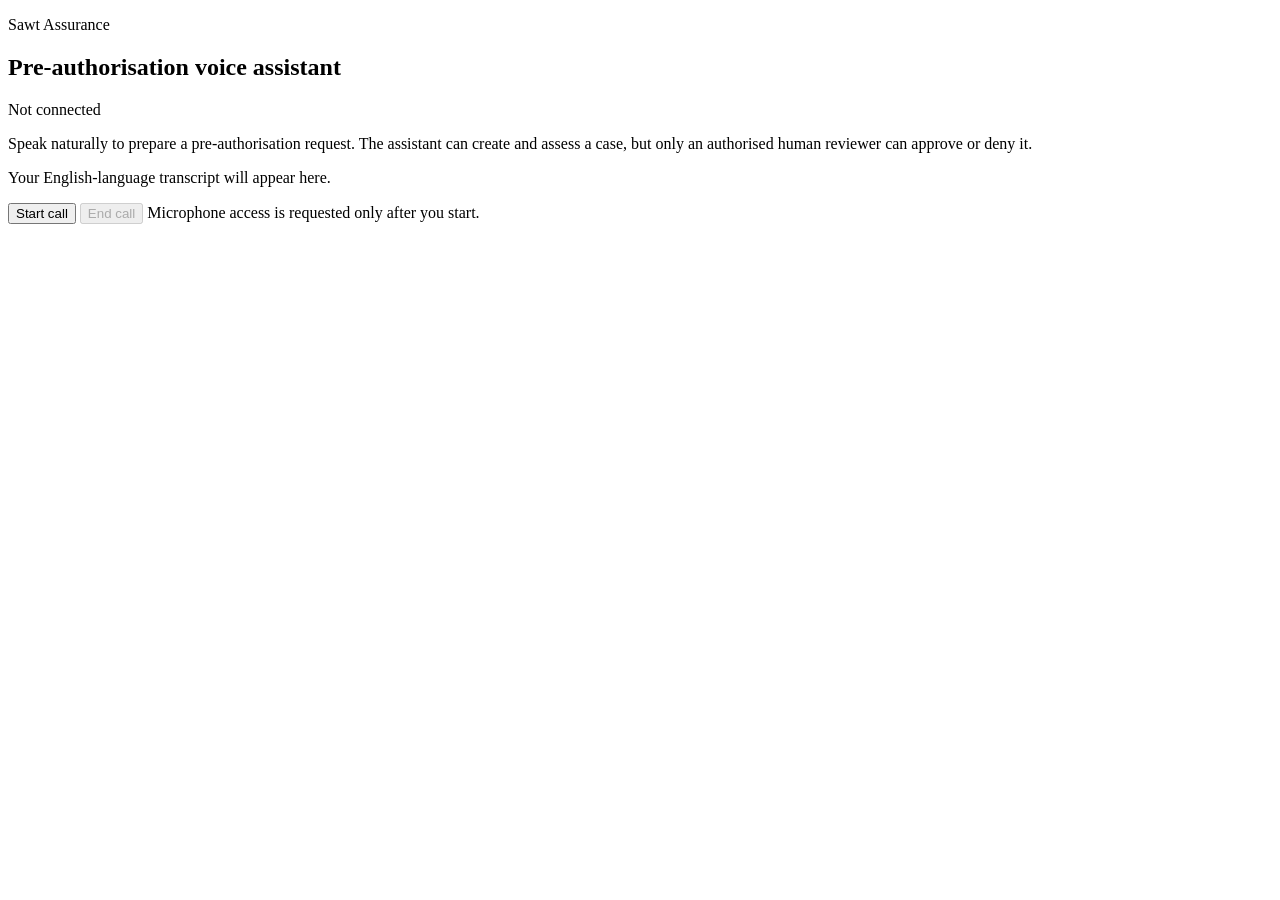
==== src/preauth/hosted_web/index.html @ 34b0d795 "feat: bridge AssemblyAI realtime voice sessions" ====
<!doctype html>
<html lang="en">
<head>
  <meta charset="utf-8">
  <meta name="viewport" content="width=device-width, initial-scale=1">
  <title>Sawt Assurance — pre-authorisation line</title>
  <link rel="stylesheet" href="/voice/assets/styles.css">
</head>
<body>
  <main>
    <section class="card">
      <div class="heading">
        <div>
          <p class="eyebrow">Sawt Assurance</p>
          <h1>Pre-authorisation voice assistant</h1>
        </div>
        <span id="connection" class="badge">Not connected</span>
      </div>
      <p class="intro">
        Speak naturally to prepare a pre-authorisation request. The assistant can create and assess a case,
        but only an authorised human reviewer can approve or deny it.
      </p>
      <div id="transcript" class="transcript" aria-live="polite" aria-label="Call transcript">
        <p class="empty">Your English-language transcript will appear here.</p>
      </div>
      <div class="actions">
        <button id="start" type="button">Start call</button>
        <button id="end" type="button" class="secondary" disabled>End call</button>
        <span id="status" role="status">Microphone access is requested only after you start.</span>
      </div>
    </section>
  </main>
  <script src="/voice/assets/app.js"></script>
</body>
</html>
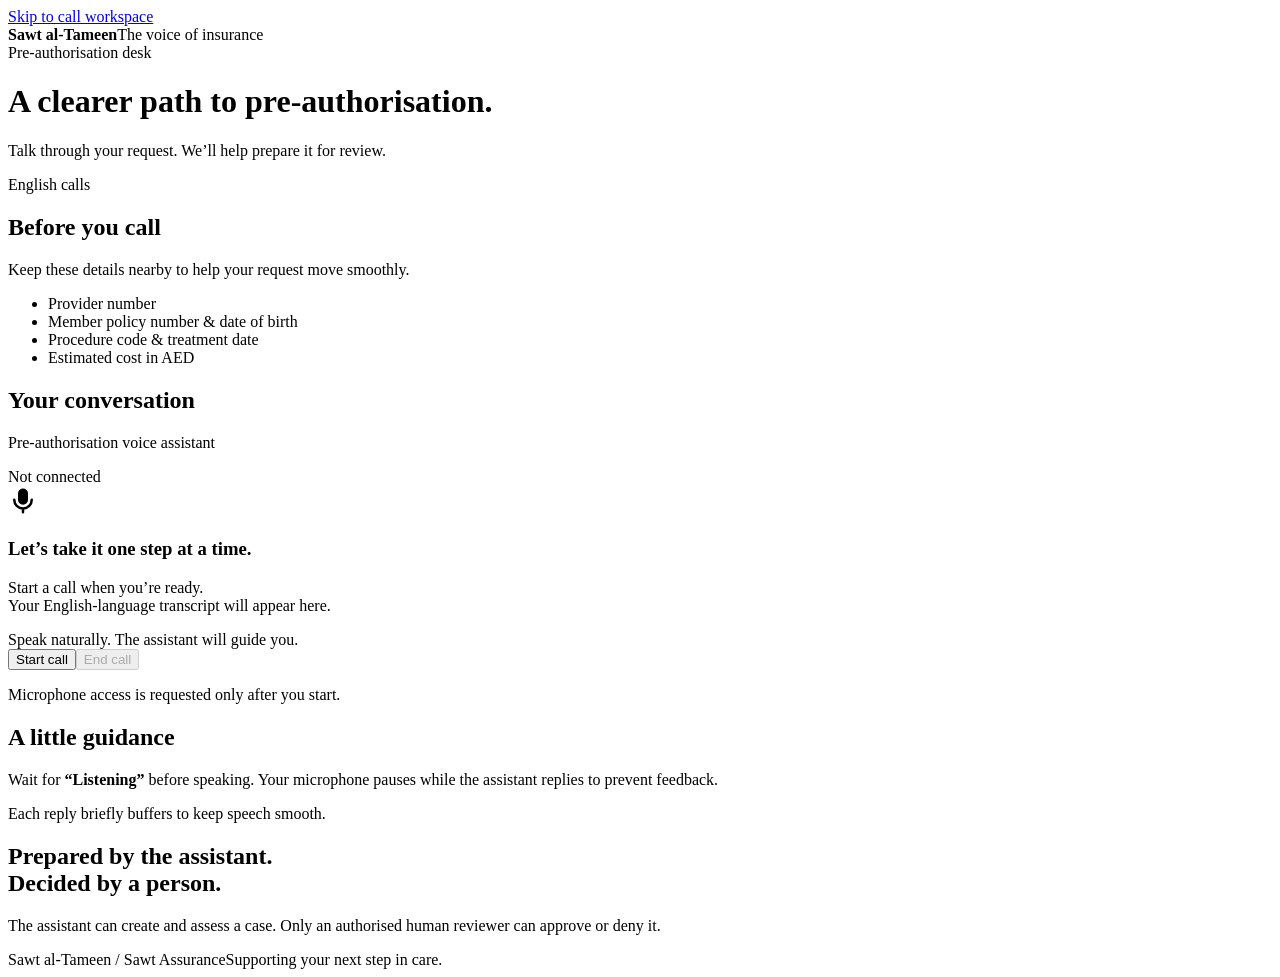
==== commit 929e5cd1: "feat: publish hosted voice updates and research" ====
--- a/src/preauth/hosted_web/index.html
+++ b/src/preauth/hosted_web/index.html
@@ -3,33 +3,35 @@
 <head>
   <meta charset="utf-8">
   <meta name="viewport" content="width=device-width, initial-scale=1">
-  <title>Sawt Assurance — pre-authorisation line</title>
-  <link rel="stylesheet" href="/voice/assets/styles.css">
+  <meta name="theme-color" content="#1a1848">
+  <title>Sawt al-Tameen — pre-authorisation voice assistant</title>
+  <link rel="stylesheet" href="/voice/assets/fonts.css?v=20260929-v2">
+<link rel="stylesheet" href="/voice/assets/styles.css?v=20260929-v2">
 </head>
 <body>
-  <main>
-    <section class="card">
-      <div class="heading">
-        <div>
-          <p class="eyebrow">Sawt Assurance</p>
-          <h1>Pre-authorisation voice assistant</h1>
+  <a class="skip-link" href="#workspace">Skip to call workspace</a>
+  <header class="site-header">
+    <div class="brand"><span class="brand-mark" aria-hidden="true"><i></i><i></i><i></i><i></i><i></i></span><div><strong>Sawt al-Tameen</strong><span>The voice of insurance</span></div></div>
+    <span class="deployment">Pre-authorisation desk</span>
+  </header>
+  <main id="workspace">
+    <div class="page-heading"><div><h1>A clearer path to pre-authorisation.</h1><p>Talk through your request. We’ll help prepare it for review.</p></div><div class="context"><span class="chip">English calls</span></div></div>
+    <section class="preparation"><div class="preparation-intro"><h2>Before you call</h2><p>Keep these details nearby to help your request move smoothly.</p></div><ul class="preparation-list"><li>Provider number</li><li>Member policy number &amp; date of birth</li><li>Procedure code &amp; treatment date</li><li>Estimated cost in AED</li></ul></section>
+    <div class="workspace-grid">
+      <section class="card" aria-labelledby="call-heading">
+        <div class="heading"><div><h2 id="call-heading">Your conversation</h2><p class="sub">Pre-authorisation voice assistant</p></div><span id="connection" class="badge" role="status">Not connected</span></div>
+        <div id="transcript" class="transcript" role="log" aria-live="polite" aria-label="Call transcript" tabindex="0">
+          <div class="empty"><span class="voice-symbol" aria-hidden="true"><span class="orb-core"><svg width="30" height="30" viewBox="0 0 24 24" fill="none" stroke="currentColor" stroke-width="2" stroke-linecap="round"><rect x="9" y="3" width="6" height="11" rx="3" fill="currentColor"/><path d="M5 11a7 7 0 0 0 14 0M12 18v3"/></svg></span></span><h3>Let’s take it one step at a time.</h3><p>Start a call when you’re ready.<br>Your English-language transcript will appear here.</p><span class="empty-note">Speak naturally. The assistant will guide you.</span></div>
         </div>
-        <span id="connection" class="badge">Not connected</span>
-      </div>
-      <p class="intro">
-        Speak naturally to prepare a pre-authorisation request. The assistant can create and assess a case,
-        but only an authorised human reviewer can approve or deny it.
-      </p>
-      <div id="transcript" class="transcript" aria-live="polite" aria-label="Call transcript">
-        <p class="empty">Your English-language transcript will appear here.</p>
-      </div>
-      <div class="actions">
-        <button id="start" type="button">Start call</button>
-        <button id="end" type="button" class="secondary" disabled>End call</button>
-        <span id="status" role="status">Microphone access is requested only after you start.</span>
-      </div>
-    </section>
+        <div class="call-controls"><div class="actions"><button id="start" type="button">Start call</button><button id="end" type="button" class="secondary" disabled>End call</button><button id="resume" type="button" class="secondary" hidden>Resume audio</button></div><p id="status" role="status">Microphone access is requested only after you start.</p></div>
+      </section>
+      <aside class="guide" aria-label="Call guidance">
+        <section class="guidance"><h2>A little guidance</h2><p>Wait for <strong>“Listening”</strong> before speaking. Your microphone pauses while the assistant replies to prevent feedback.</p><p>Each reply briefly buffers to keep speech smooth.</p></section>
+        <section class="review-note"><h2>Prepared by the assistant.<br><span class="decision">Decided by a person.</span></h2><p>The assistant can create and assess a case. Only an authorised human reviewer can approve or deny it.</p></section>
+      </aside>
+    </div>
+    <footer class="page-footer"><span>Sawt al-Tameen / Sawt Assurance</span><span>Supporting your next step in care.</span></footer>
   </main>
-  <script src="/voice/assets/app.js"></script>
+  <script src="/voice/assets/app.js?v=20260928-2"></script>
 </body>
 </html>
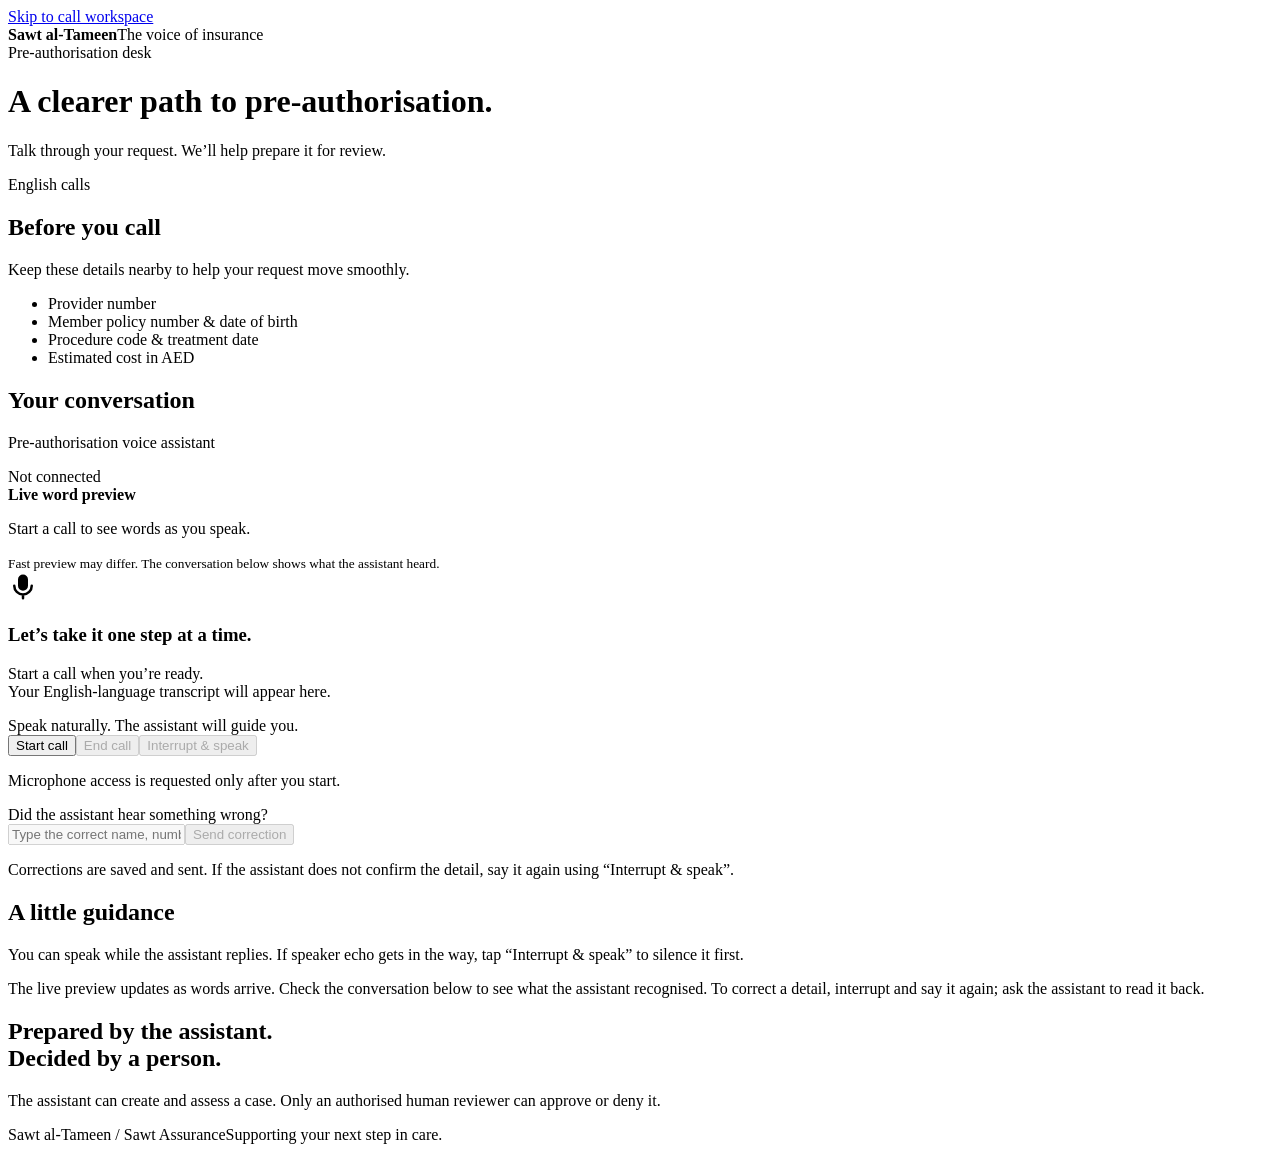
==== commit 20cc25e4: "fix: improve voice session recovery and live captions" ====
--- a/src/preauth/hosted_web/index.html
+++ b/src/preauth/hosted_web/index.html
@@ -6,7 +6,7 @@
   <meta name="theme-color" content="#1a1848">
   <title>Sawt al-Tameen — pre-authorisation voice assistant</title>
   <link rel="stylesheet" href="/voice/assets/fonts.css?v=20260929-v2">
-<link rel="stylesheet" href="/voice/assets/styles.css?v=20260929-v2">
+<link rel="stylesheet" href="/voice/assets/styles.css?v=20260930-1">
 </head>
 <body>
   <a class="skip-link" href="#workspace">Skip to call workspace</a>
@@ -20,18 +20,25 @@
     <div class="workspace-grid">
       <section class="card" aria-labelledby="call-heading">
         <div class="heading"><div><h2 id="call-heading">Your conversation</h2><p class="sub">Pre-authorisation voice assistant</p></div><span id="connection" class="badge" role="status">Not connected</span></div>
-        <div id="transcript" class="transcript" role="log" aria-live="polite" aria-label="Call transcript" tabindex="0">
+        <div class="live-preview"><strong>Live word preview</strong><p id="word-preview" aria-live="off">Start a call to see words as you speak.</p><small>Fast preview may differ. The conversation below shows what the assistant heard.</small></div>
+        <div id="transcript" class="transcript" role="log" aria-live="polite" aria-label="What the assistant heard and said" tabindex="0">
           <div class="empty"><span class="voice-symbol" aria-hidden="true"><span class="orb-core"><svg width="30" height="30" viewBox="0 0 24 24" fill="none" stroke="currentColor" stroke-width="2" stroke-linecap="round"><rect x="9" y="3" width="6" height="11" rx="3" fill="currentColor"/><path d="M5 11a7 7 0 0 0 14 0M12 18v3"/></svg></span></span><h3>Let’s take it one step at a time.</h3><p>Start a call when you’re ready.<br>Your English-language transcript will appear here.</p><span class="empty-note">Speak naturally. The assistant will guide you.</span></div>
         </div>
-        <div class="call-controls"><div class="actions"><button id="start" type="button">Start call</button><button id="end" type="button" class="secondary" disabled>End call</button><button id="resume" type="button" class="secondary" hidden>Resume audio</button></div><p id="status" role="status">Microphone access is requested only after you start.</p></div>
+        <div class="call-controls"><div class="actions"><button id="start" type="button">Start call</button><button id="end" type="button" class="secondary" disabled>End call</button><button id="interrupt" type="button" class="secondary" disabled>Interrupt &amp; speak</button><button id="resume" type="button" class="secondary" hidden>Resume audio</button><button id="retry" type="button" class="secondary" hidden>Retry reply</button></div><p id="status" role="status">Microphone access is requested only after you start.</p>
+          <form id="correction-form" class="correction-form">
+            <label for="correction">Did the assistant hear something wrong?</label>
+            <div class="correction-row"><input id="correction" type="text" maxlength="1000" placeholder="Type the correct name, number, or detail…" autocomplete="off" disabled><button id="correction-send" type="submit" class="secondary" disabled>Send correction</button></div>
+            <p id="correction-status" role="status">Corrections are saved and sent. If the assistant does not confirm the detail, say it again using “Interrupt &amp; speak”.</p>
+          </form>
+        </div>
       </section>
       <aside class="guide" aria-label="Call guidance">
-        <section class="guidance"><h2>A little guidance</h2><p>Wait for <strong>“Listening”</strong> before speaking. Your microphone pauses while the assistant replies to prevent feedback.</p><p>Each reply briefly buffers to keep speech smooth.</p></section>
+        <section class="guidance"><h2>A little guidance</h2><p>You can speak while the assistant replies. If speaker echo gets in the way, tap “Interrupt &amp; speak” to silence it first.</p><p>The live preview updates as words arrive. Check the conversation below to see what the assistant recognised. To correct a detail, interrupt and say it again; ask the assistant to read it back.</p></section>
         <section class="review-note"><h2>Prepared by the assistant.<br><span class="decision">Decided by a person.</span></h2><p>The assistant can create and assess a case. Only an authorised human reviewer can approve or deny it.</p></section>
       </aside>
     </div>
     <footer class="page-footer"><span>Sawt al-Tameen / Sawt Assurance</span><span>Supporting your next step in care.</span></footer>
   </main>
-  <script src="/voice/assets/app.js?v=20260928-2"></script>
+  <script src="/voice/assets/app.js?v=20260930-1"></script>
 </body>
 </html>
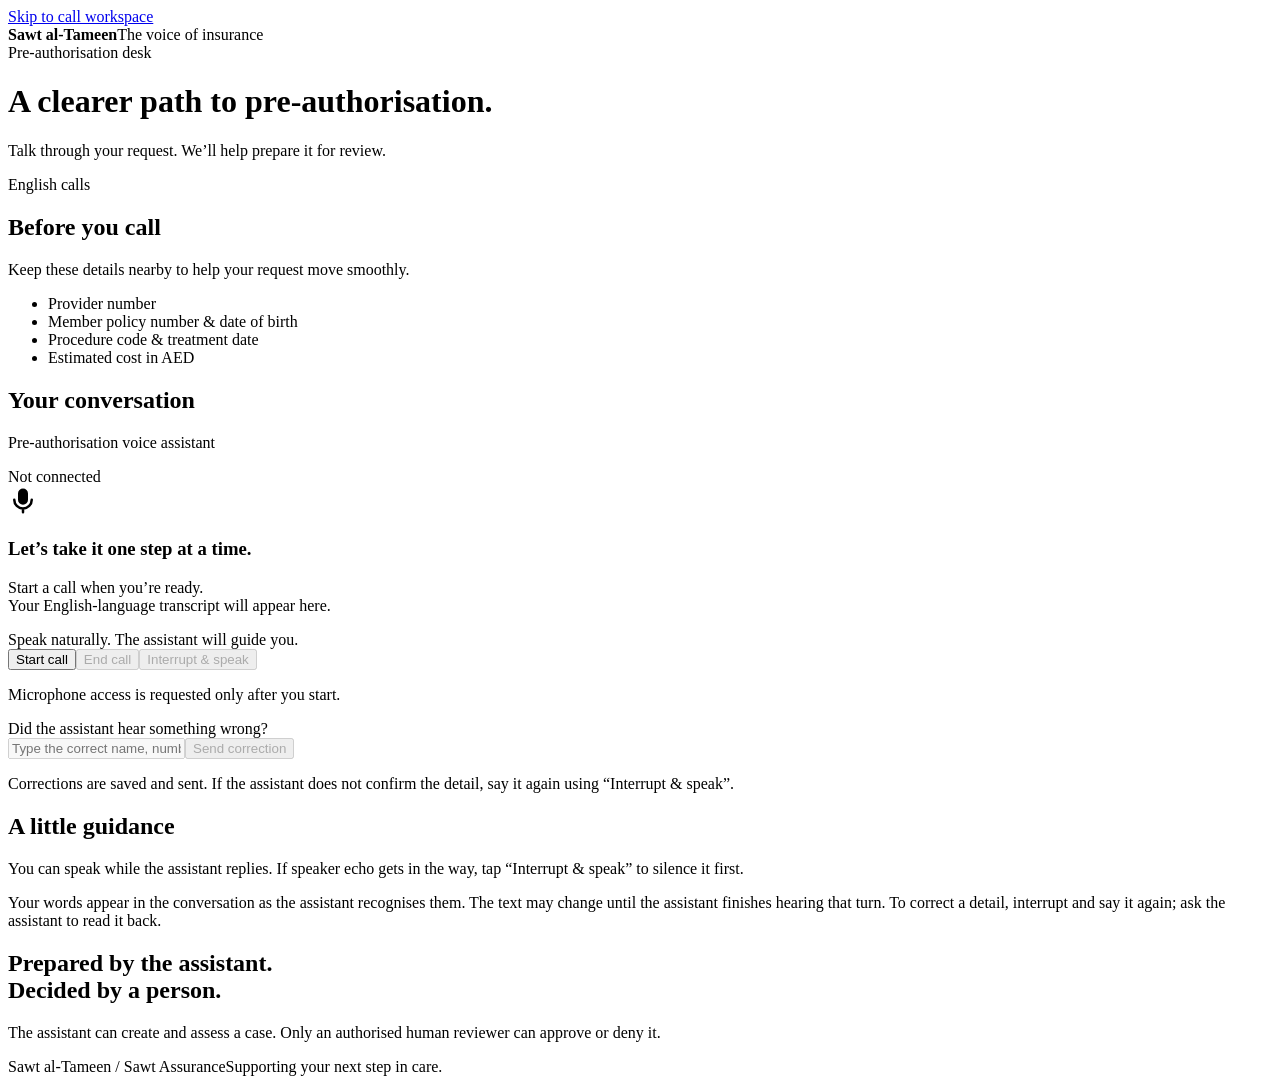
==== commit f6ec0541: "fix: show native caller captions in conversation" ====
--- a/src/preauth/hosted_web/index.html
+++ b/src/preauth/hosted_web/index.html
@@ -6,7 +6,7 @@
   <meta name="theme-color" content="#1a1848">
   <title>Sawt al-Tameen — pre-authorisation voice assistant</title>
   <link rel="stylesheet" href="/voice/assets/fonts.css?v=20260929-v2">
-<link rel="stylesheet" href="/voice/assets/styles.css?v=20260930-1">
+<link rel="stylesheet" href="/voice/assets/styles.css?v=20260930-2">
 </head>
 <body>
   <a class="skip-link" href="#workspace">Skip to call workspace</a>
@@ -20,7 +20,6 @@
     <div class="workspace-grid">
       <section class="card" aria-labelledby="call-heading">
         <div class="heading"><div><h2 id="call-heading">Your conversation</h2><p class="sub">Pre-authorisation voice assistant</p></div><span id="connection" class="badge" role="status">Not connected</span></div>
-        <div class="live-preview"><strong>Live word preview</strong><p id="word-preview" aria-live="off">Start a call to see words as you speak.</p><small>Fast preview may differ. The conversation below shows what the assistant heard.</small></div>
         <div id="transcript" class="transcript" role="log" aria-live="polite" aria-label="What the assistant heard and said" tabindex="0">
           <div class="empty"><span class="voice-symbol" aria-hidden="true"><span class="orb-core"><svg width="30" height="30" viewBox="0 0 24 24" fill="none" stroke="currentColor" stroke-width="2" stroke-linecap="round"><rect x="9" y="3" width="6" height="11" rx="3" fill="currentColor"/><path d="M5 11a7 7 0 0 0 14 0M12 18v3"/></svg></span></span><h3>Let’s take it one step at a time.</h3><p>Start a call when you’re ready.<br>Your English-language transcript will appear here.</p><span class="empty-note">Speak naturally. The assistant will guide you.</span></div>
         </div>
@@ -33,12 +32,12 @@
         </div>
       </section>
       <aside class="guide" aria-label="Call guidance">
-        <section class="guidance"><h2>A little guidance</h2><p>You can speak while the assistant replies. If speaker echo gets in the way, tap “Interrupt &amp; speak” to silence it first.</p><p>The live preview updates as words arrive. Check the conversation below to see what the assistant recognised. To correct a detail, interrupt and say it again; ask the assistant to read it back.</p></section>
+        <section class="guidance"><h2>A little guidance</h2><p>You can speak while the assistant replies. If speaker echo gets in the way, tap “Interrupt &amp; speak” to silence it first.</p><p>Your words appear in the conversation as the assistant recognises them. The text may change until the assistant finishes hearing that turn. To correct a detail, interrupt and say it again; ask the assistant to read it back.</p></section>
         <section class="review-note"><h2>Prepared by the assistant.<br><span class="decision">Decided by a person.</span></h2><p>The assistant can create and assess a case. Only an authorised human reviewer can approve or deny it.</p></section>
       </aside>
     </div>
     <footer class="page-footer"><span>Sawt al-Tameen / Sawt Assurance</span><span>Supporting your next step in care.</span></footer>
   </main>
-  <script src="/voice/assets/app.js?v=20260930-1"></script>
+  <script src="/voice/assets/app.js?v=20260930-2"></script>
 </body>
 </html>
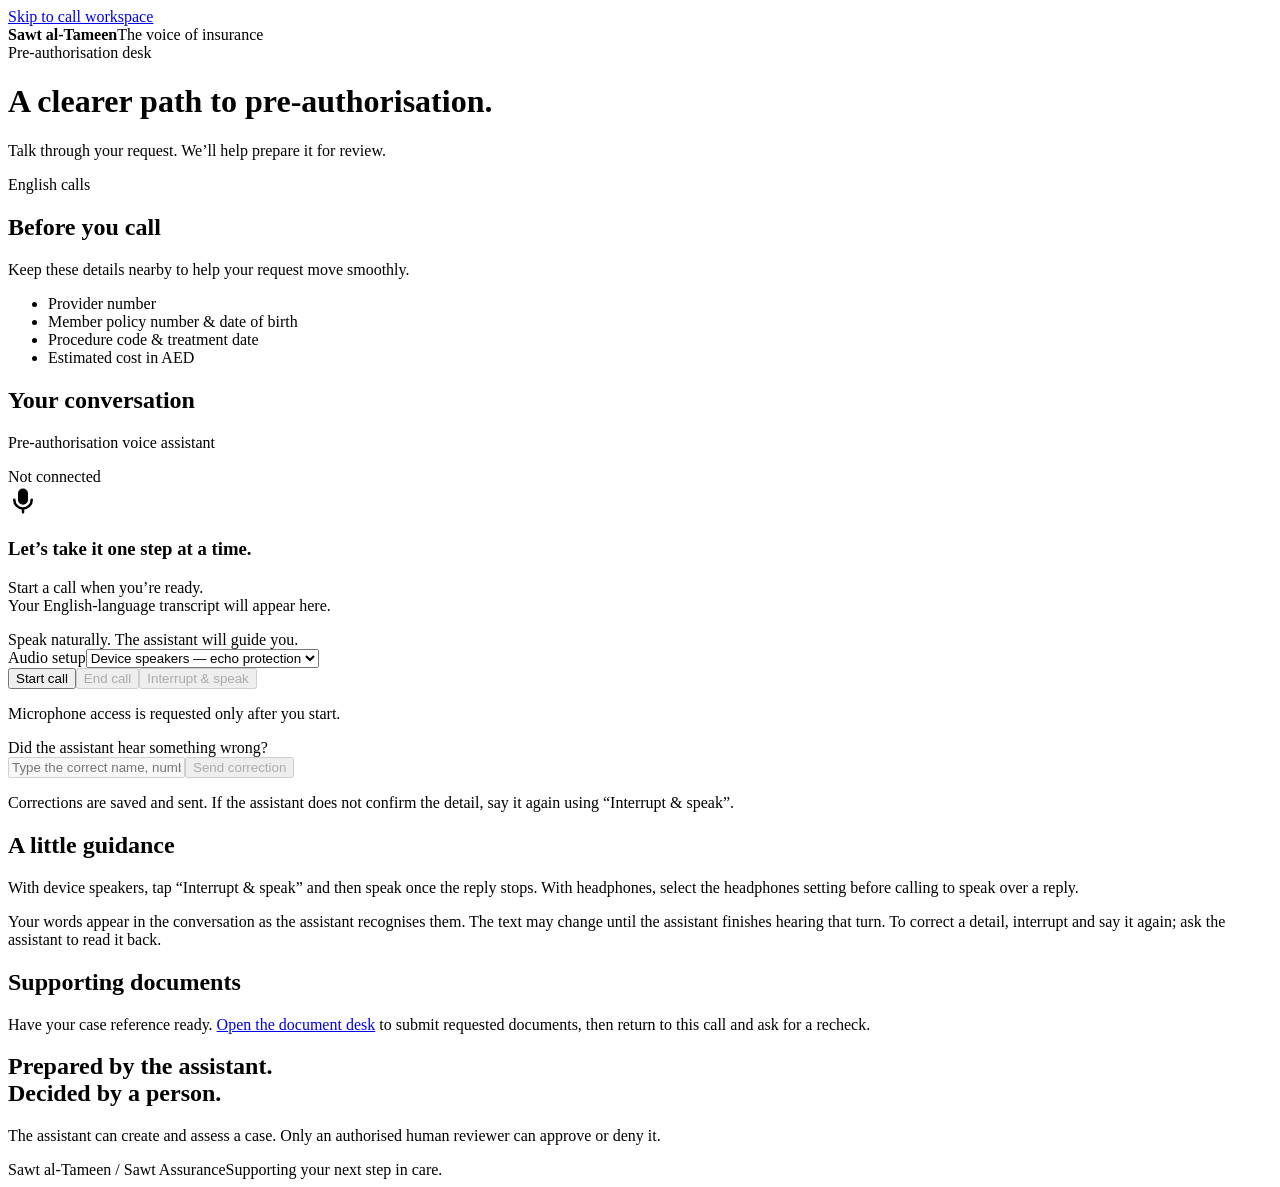
==== commit ea75a3c7: "feat: add speaker-safe interruption and document workflow" ====
--- a/src/preauth/hosted_web/index.html
+++ b/src/preauth/hosted_web/index.html
@@ -6,7 +6,7 @@
   <meta name="theme-color" content="#1a1848">
   <title>Sawt al-Tameen — pre-authorisation voice assistant</title>
   <link rel="stylesheet" href="/voice/assets/fonts.css?v=20260929-v2">
-<link rel="stylesheet" href="/voice/assets/styles.css?v=20260930-2">
+<link rel="stylesheet" href="/voice/assets/styles.css?v=20260930-4">
 </head>
 <body>
   <a class="skip-link" href="#workspace">Skip to call workspace</a>
@@ -23,7 +23,7 @@
         <div id="transcript" class="transcript" role="log" aria-live="polite" aria-label="What the assistant heard and said" tabindex="0">
           <div class="empty"><span class="voice-symbol" aria-hidden="true"><span class="orb-core"><svg width="30" height="30" viewBox="0 0 24 24" fill="none" stroke="currentColor" stroke-width="2" stroke-linecap="round"><rect x="9" y="3" width="6" height="11" rx="3" fill="currentColor"/><path d="M5 11a7 7 0 0 0 14 0M12 18v3"/></svg></span></span><h3>Let’s take it one step at a time.</h3><p>Start a call when you’re ready.<br>Your English-language transcript will appear here.</p><span class="empty-note">Speak naturally. The assistant will guide you.</span></div>
         </div>
-        <div class="call-controls"><div class="actions"><button id="start" type="button">Start call</button><button id="end" type="button" class="secondary" disabled>End call</button><button id="interrupt" type="button" class="secondary" disabled>Interrupt &amp; speak</button><button id="resume" type="button" class="secondary" hidden>Resume audio</button><button id="retry" type="button" class="secondary" hidden>Retry reply</button></div><p id="status" role="status">Microphone access is requested only after you start.</p>
+        <div class="call-controls"><label for="audio-mode">Audio setup</label><select id="audio-mode"><option value="speakers">Device speakers — echo protection</option><option value="headphones">Headphones — speak to interrupt</option></select><div class="actions"><button id="start" type="button">Start call</button><button id="end" type="button" class="secondary" disabled>End call</button><button id="interrupt" type="button" class="secondary" disabled>Interrupt &amp; speak</button><button id="resume" type="button" class="secondary" hidden>Resume audio</button><button id="retry" type="button" class="secondary" hidden>Retry reply</button></div><p id="status" role="status">Microphone access is requested only after you start.</p>
           <form id="correction-form" class="correction-form">
             <label for="correction">Did the assistant hear something wrong?</label>
             <div class="correction-row"><input id="correction" type="text" maxlength="1000" placeholder="Type the correct name, number, or detail…" autocomplete="off" disabled><button id="correction-send" type="submit" class="secondary" disabled>Send correction</button></div>
@@ -32,12 +32,12 @@
         </div>
       </section>
       <aside class="guide" aria-label="Call guidance">
-        <section class="guidance"><h2>A little guidance</h2><p>You can speak while the assistant replies. If speaker echo gets in the way, tap “Interrupt &amp; speak” to silence it first.</p><p>Your words appear in the conversation as the assistant recognises them. The text may change until the assistant finishes hearing that turn. To correct a detail, interrupt and say it again; ask the assistant to read it back.</p></section>
-        <section class="review-note"><h2>Prepared by the assistant.<br><span class="decision">Decided by a person.</span></h2><p>The assistant can create and assess a case. Only an authorised human reviewer can approve or deny it.</p></section>
+        <section class="guidance"><h2>A little guidance</h2><p>With device speakers, tap “Interrupt &amp; speak” and then speak once the reply stops. With headphones, select the headphones setting before calling to speak over a reply.</p><p>Your words appear in the conversation as the assistant recognises them. The text may change until the assistant finishes hearing that turn. To correct a detail, interrupt and say it again; ask the assistant to read it back.</p></section>
+        <section class="guidance"><h2>Supporting documents</h2><p>Have your case reference ready. <a href="/documents" target="_blank" rel="noopener">Open the document desk</a> to submit requested documents, then return to this call and ask for a recheck.</p></section><section class="review-note"><h2>Prepared by the assistant.<br><span class="decision">Decided by a person.</span></h2><p>The assistant can create and assess a case. Only an authorised human reviewer can approve or deny it.</p></section>
       </aside>
     </div>
     <footer class="page-footer"><span>Sawt al-Tameen / Sawt Assurance</span><span>Supporting your next step in care.</span></footer>
   </main>
-  <script src="/voice/assets/app.js?v=20260930-2"></script>
+  <script src="/voice/assets/app.js?v=20260930-4"></script>
 </body>
 </html>
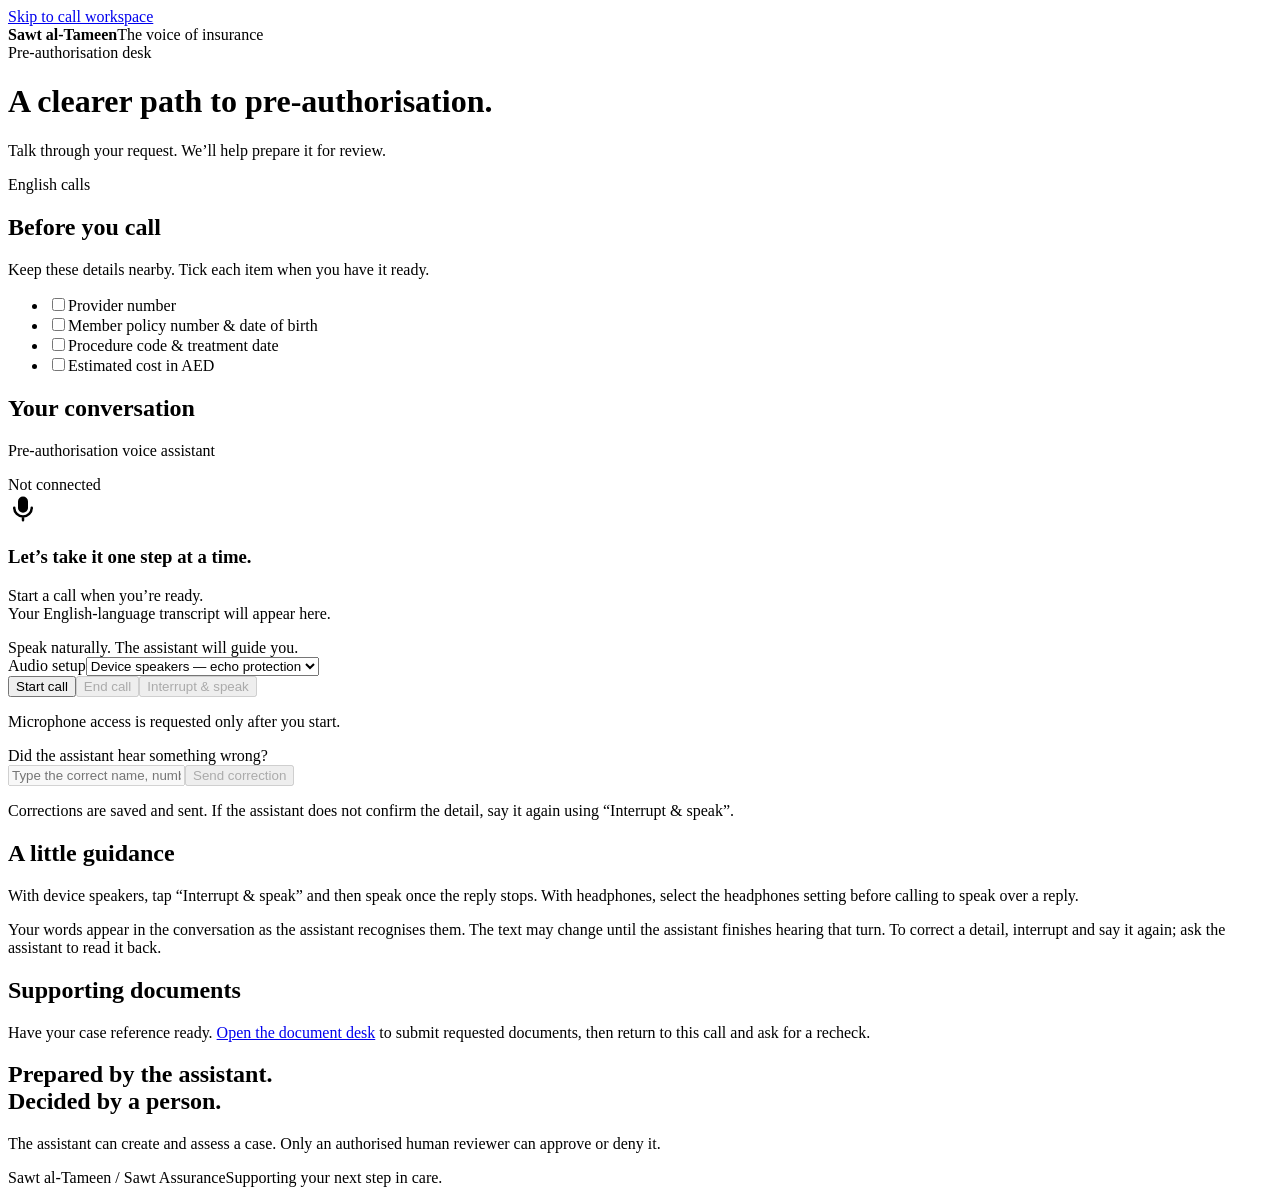
==== commit f4abd1c6: "Prepare AssemblyAI hackathon submission assets and judge guide" ====
--- a/src/preauth/hosted_web/index.html
+++ b/src/preauth/hosted_web/index.html
@@ -6,7 +6,7 @@
   <meta name="theme-color" content="#1a1848">
   <title>Sawt al-Tameen — pre-authorisation voice assistant</title>
   <link rel="stylesheet" href="/voice/assets/fonts.css?v=20260929-v2">
-<link rel="stylesheet" href="/voice/assets/styles.css?v=20260930-4">
+<link rel="stylesheet" href="/voice/assets/styles.css?v=20260930-5">
 </head>
 <body>
   <a class="skip-link" href="#workspace">Skip to call workspace</a>
@@ -16,7 +16,7 @@
   </header>
   <main id="workspace">
     <div class="page-heading"><div><h1>A clearer path to pre-authorisation.</h1><p>Talk through your request. We’ll help prepare it for review.</p></div><div class="context"><span class="chip">English calls</span></div></div>
-    <section class="preparation"><div class="preparation-intro"><h2>Before you call</h2><p>Keep these details nearby to help your request move smoothly.</p></div><ul class="preparation-list"><li>Provider number</li><li>Member policy number &amp; date of birth</li><li>Procedure code &amp; treatment date</li><li>Estimated cost in AED</li></ul></section>
+    <section class="preparation"><div class="preparation-intro"><h2>Before you call</h2><p>Keep these details nearby. Tick each item when you have it ready.</p></div><ul class="preparation-list"><li><label><input type="checkbox" id="ready-provider"><span>Provider number</span></label></li><li><label><input type="checkbox" id="ready-member"><span>Member policy number &amp; date of birth</span></label></li><li><label><input type="checkbox" id="ready-procedure"><span>Procedure code &amp; treatment date</span></label></li><li><label><input type="checkbox" id="ready-cost"><span>Estimated cost in AED</span></label></li></ul></section>
     <div class="workspace-grid">
       <section class="card" aria-labelledby="call-heading">
         <div class="heading"><div><h2 id="call-heading">Your conversation</h2><p class="sub">Pre-authorisation voice assistant</p></div><span id="connection" class="badge" role="status">Not connected</span></div>
